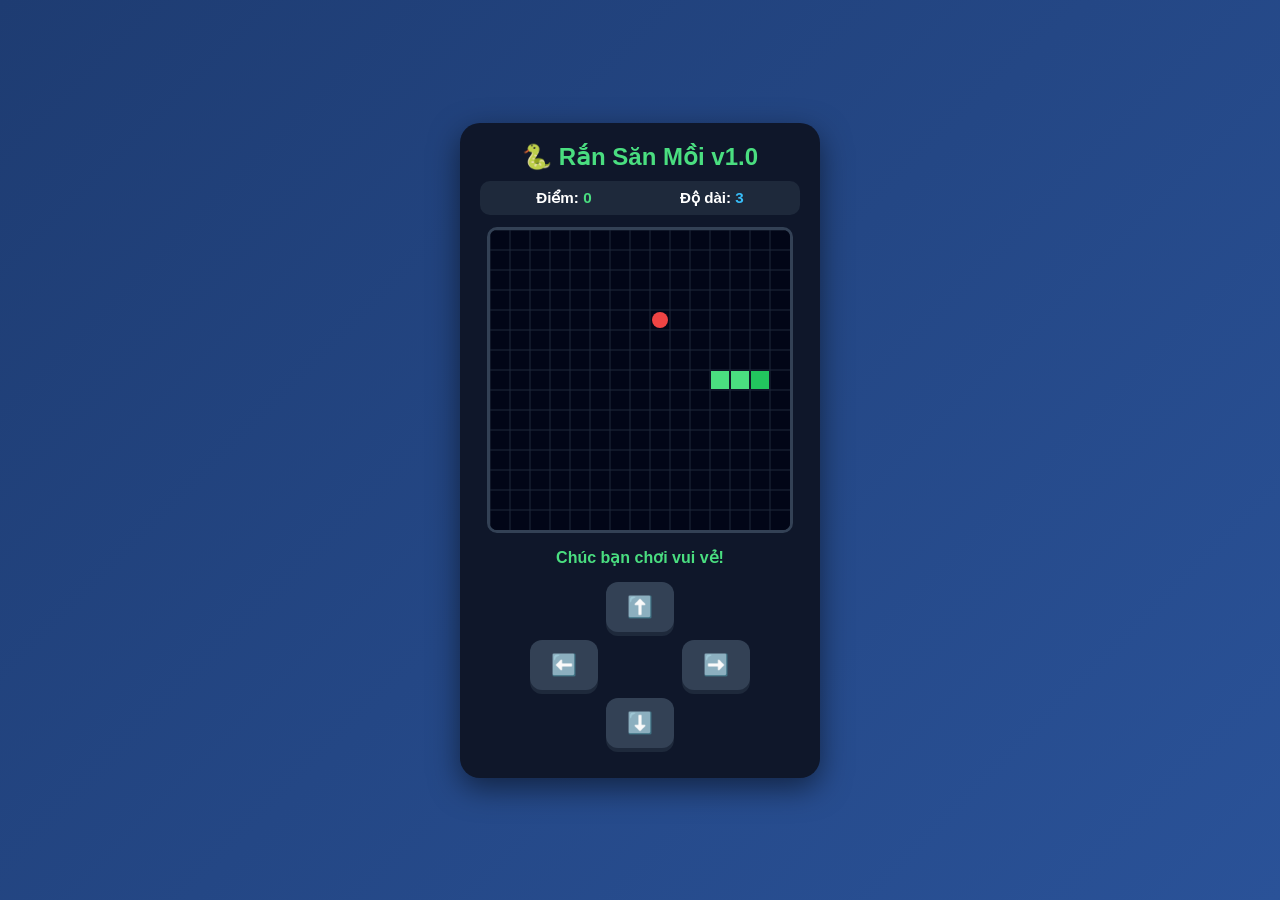
==== v1.0/index.html @ 7a1a3d7d "Create index.html" ====
<!DOCTYPE html>
<html lang="vi">
<head>
  <meta charset="UTF-8">
  <meta name="viewport" content="width=device-width, initial-scale=1.0, maximum-scale=1.0, user-scalable=no">
  <title>Game Rắn Săn Mồi v1.0 - Cổ Điển</title>
  <style>
    * {
      box-sizing: border-box;
      touch-action: manipulation;
      font-family: 'Segoe UI', Roboto, sans-serif;
    }

    body {
      background: linear-gradient(135deg, #1e3c72, #2a5298);
      display: flex;
      justify-content: center;
      align-items: center;
      min-height: 100vh;
      margin: 0;
      padding: 10px;
      color: #fff;
    }

    .game-container {
      background: #0f172a;
      padding: 20px;
      border-radius: 20px;
      box-shadow: 0 10px 30px rgba(0, 0, 0, 0.5);
      width: 100%;
      max-width: 360px;
      text-align: center;
    }

    h1 {
      margin: 0 0 10px 0;
      font-size: 1.5rem;
      color: #4ade80;
    }

    .score-board {
      display: flex;
      justify-content: space-around;
      background: #1e293b;
      padding: 8px 12px;
      border-radius: 10px;
      margin-bottom: 12px;
      font-weight: bold;
      font-size: 0.95rem;
    }

    canvas {
      background-color: #020617;
      border: 3px solid #334155;
      border-radius: 10px;
      display: block;
      margin: 0 auto 15px auto;
      box-shadow: inset 0 0 10px rgba(0,0,0,0.8);
    }

    /* Bàn phím ảo điều khiển cho Điện thoại */
    .controls {
      display: grid;
      grid-template-columns: repeat(3, 1fr);
      grid-template-rows: repeat(3, 50px);
      gap: 8px;
      max-width: 220px;
      margin: 0 auto 10px auto;
    }

    .btn-ctrl {
      background: #334155;
      color: #fff;
      border: none;
      border-radius: 12px;
      font-size: 1.3rem;
      font-weight: bold;
      cursor: pointer;
      display: flex;
      justify-content: center;
      align-items: center;
      box-shadow: 0 4px 0 #1e293b;
      transition: active 0.1s;
    }

    .btn-ctrl:active {
      transform: translateY(4px);
      box-shadow: none;
      background: #475569;
    }

    .btn-up { grid-column: 2; grid-row: 1; }
    .btn-left { grid-column: 1; grid-row: 2; }
    .btn-right { grid-column: 3; grid-row: 2; }
    .btn-down { grid-column: 2; grid-row: 3; }

    .btn-restart {
      width: 100%;
      padding: 12px;
      background: #22c55e;
      color: white;
      border: none;
      border-radius: 10px;
      font-size: 1rem;
      font-weight: bold;
      cursor: pointer;
      margin-top: 5px;
    }

    .btn-restart:hover {
      background: #16a34a;
    }

    .game-over-text {
      color: #ef4444;
      font-weight: bold;
      margin-bottom: 10px;
      font-size: 1rem;
      min-height: 24px;
    }

    .hidden {
      display: none !important;
    }
  </style>
</head>
<body>

  <div class="game-container">
    <h1>🐍 Rắn Săn Mồi v1.0</h1>
    
    <div class="score-board">
      <span>Điểm: <strong id="score" style="color: #4ade80;">0</strong></span>
      <span>Độ dài: <strong id="length" style="color: #38bdf8;">3</strong></span>
    </div>

    <!-- Màn chơi Canvas 300x300 (15x15 ô, mỗi ô 20px) -->
    <canvas id="gameCanvas" width="300" height="300"></canvas>

    <div id="game-status" class="game-over-text">Dùng nút bên dưới để di chuyển!</div>

    <!-- Nút điều hướng ảo -->
    <div class="controls">
      <button class="btn-ctrl btn-up" id="btn-up">⬆️</button>
      <button class="btn-ctrl btn-left" id="btn-left">⬅️</button>
      <button class="btn-ctrl btn-right" id="btn-right">➡️</button>
      <button class="btn-ctrl btn-down" id="btn-down">⬇️</button>
    </div>

    <button id="restart-btn" class="btn-restart hidden">Chơi ván mới 🔄</button>
  </div>

  <script>
    const canvas = document.getElementById('gameCanvas');
    const ctx = canvas.getContext('2d');

    const gridSize = 20; // Kích thước mỗi ô 20px
    const tileCount = canvas.width / gridSize; // 15 ô ngang / dọc

    let snake = [
      { x: 7, y: 7 },
      { x: 6, y: 7 },
      { x: 5, y: 7 }
    ];

    let food = { x: 10, y: 10 };
    let dx = 1; // Hướng di chuyển x (1: Phải, -1: Trái)
    let dy = 0; // Hướng di chuyển y (1: Xuống, -1: Lên)

    let score = 0;
    let gameInterval = null;
    let isGameOver = false;
    let changingDirection = false; // Tránh đổi hướng 2 lần trong 1 khung hình

    const scoreDisplay = document.getElementById('score');
    const lengthDisplay = document.getElementById('length');
    const statusDisplay = document.getElementById('game-status');
    const restartBtn = document.getElementById('restart-btn');

    // Sự kiện bàn phím máy tính
    document.addEventListener('keydown', handleKeyPress);

    // Sự kiện nút điều hướng di động
    document.getElementById('btn-up').addEventListener('click', () => changeDirection(0, -1));
    document.getElementById('btn-down').addEventListener('click', () => changeDirection(0, 1));
    document.getElementById('btn-left').addEventListener('click', () => changeDirection(-1, 0));
    document.getElementById('btn-right').addEventListener('click', () => changeDirection(1, 0));

    restartBtn.addEventListener('click', resetGame);

    // Khởi chạy game
    resetGame();

    function resetGame() {
      snake = [
        { x: 7, y: 7 },
        { x: 6, y: 7 },
        { x: 5, y: 7 }
      ];
      dx = 1;
      dy = 0;
      score = 0;
      isGameOver = false;
      changingDirection = false;

      scoreDisplay.textContent = score;
      lengthDisplay.textContent = snake.length;
      statusDisplay.textContent = "Chúc bạn chơi vui vẻ!";
      statusDisplay.style.color = "#4ade80";
      restartBtn.classList.add('hidden');

      spawnFood();

      clearInterval(gameInterval);
      gameInterval = setInterval(gameLoop, 150); // Tốc độ chạy (150ms/bước)
    }

    function gameLoop() {
      if (isGameOver) return;

      changingDirection = false;
      moveSnake();

      if (checkCollision()) {
        handleGameOver();
        return;
      }

      drawGame();
    }

    function moveSnake() {
      const head = { x: snake[0].x + dx, y: snake[0].y + dy };
      snake.unshift(head);

      // Kiểm tra rắn ăn mồi
      if (head.x === food.x && head.y === food.y) {
        score += 10;
        scoreDisplay.textContent = score;
        lengthDisplay.textContent = snake.length;
        spawnFood();
      } else {
        snake.pop(); // Xóa cái đuôi nếu không ăn mồi
      }
    }

    function changeDirection(newDx, newDy) {
      if (changingDirection || isGameOver) return;

      // Không cho phép quay đầu 180 độ
      if (newDx === -dx && newDx !== 0) return;
      if (newDy === -dy && newDy !== 0) return;

      dx = newDx;
      dy = newDy;
      changingDirection = true;
    }

    function handleKeyPress(e) {
      if (e.key === 'ArrowUp' || e.key === 'w' || e.key === 'W') changeDirection(0, -1);
      if (e.key === 'ArrowDown' || e.key === 's' || e.key === 'S') changeDirection(0, 1);
      if (e.key === 'ArrowLeft' || e.key === 'a' || e.key === 'A') changeDirection(-1, 0);
      if (e.key === 'ArrowRight' || e.key === 'd' || e.key === 'D') changeDirection(1, 0);
    }

    function spawnFood() {
      while (true) {
        food.x = Math.floor(Math.random() * tileCount);
        food.y = Math.floor(Math.random() * tileCount);

        // Đảm bảo mồi không mọc trên thân rắn
        let onSnake = snake.some(segment => segment.x === food.x && segment.y === food.y);
        if (!onSnake) break;
      }
    }

    function checkCollision() {
      const head = snake[0];

      // Va chạm tường
      if (head.x < 0 || head.x >= tileCount || head.y < 0 || head.y >= tileCount) {
        return true;
      }

      // Va chạm thân
      for (let i = 1; i < snake.length; i++) {
        if (head.x === snake[i].x && head.y === snake[i].y) {
          return true;
        }
      }

      return false;
    }

    function handleGameOver() {
      isGameOver = true;
      clearInterval(gameInterval);
      statusDisplay.textContent = "💥 GAME OVER! Bạn đã thua rồi!";
      statusDisplay.style.color = "#ef4444";
      restartBtn.classList.remove('hidden');
    }

    function drawGame() {
      // Xóa màn hình
      ctx.fillStyle = '#020617';
      ctx.fillRect(0, 0, canvas.width, canvas.height);

      // Vẽ lưới mờ trang trí
      ctx.strokeStyle = '#1e293b';
      for (let i = 0; i < canvas.width; i += gridSize) {
        ctx.beginPath();
        ctx.moveTo(i, 0);
        ctx.lineTo(i, canvas.height);
        ctx.stroke();

        ctx.beginPath();
        ctx.moveTo(0, i);
        ctx.lineTo(canvas.width, i);
        ctx.stroke();
      }

      // Vẽ Mồi (Màu đỏ hình tròn)
      ctx.fillStyle = '#ef4444';
      ctx.beginPath();
      ctx.arc(
        food.x * gridSize + gridSize / 2,
        food.y * gridSize + gridSize / 2,
        gridSize / 2 - 2,
        0,
        Math.PI * 2
      );
      ctx.fill();

      // Vẽ Rắn
      snake.forEach((segment, index) => {
        if (index === 0) {
          // Đầu rắn (Xanh lá sáng)
          ctx.fillStyle = '#22c55e';
        } else {
          // Thân rắn (Xanh lá dịu)
          ctx.fillStyle = '#4ade80';
        }

        ctx.fillRect(
          segment.x * gridSize + 1,
          segment.y * gridSize + 1,
          gridSize - 2,
          gridSize - 2
        );
      });
    }
  </script>
</body>
</html>
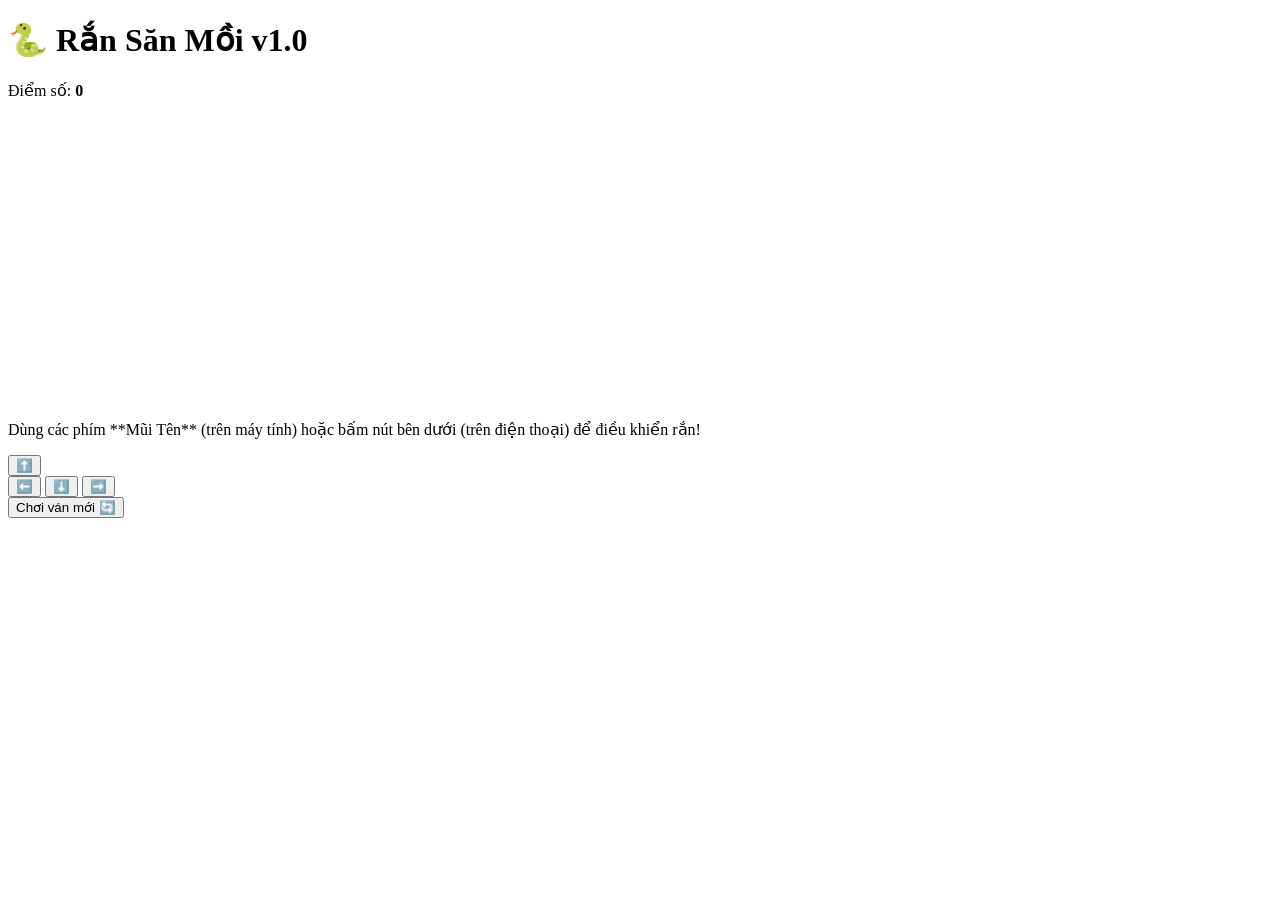
==== commit 24da8015: "Update index.html" ====
--- a/v1.0/index.html
+++ b/v1.0/index.html
@@ -2,353 +2,36 @@
 <html lang="vi">
 <head>
   <meta charset="UTF-8">
-  <meta name="viewport" content="width=device-width, initial-scale=1.0, maximum-scale=1.0, user-scalable=no">
+  <meta name="viewport" content="width=device-width, initial-scale=1.0">
   <title>Game Rắn Săn Mồi v1.0 - Cổ Điển</title>
-  <style>
-    * {
-      box-sizing: border-box;
-      touch-action: manipulation;
-      font-family: 'Segoe UI', Roboto, sans-serif;
-    }
-
-    body {
-      background: linear-gradient(135deg, #1e3c72, #2a5298);
-      display: flex;
-      justify-content: center;
-      align-items: center;
-      min-height: 100vh;
-      margin: 0;
-      padding: 10px;
-      color: #fff;
-    }
-
-    .game-container {
-      background: #0f172a;
-      padding: 20px;
-      border-radius: 20px;
-      box-shadow: 0 10px 30px rgba(0, 0, 0, 0.5);
-      width: 100%;
-      max-width: 360px;
-      text-align: center;
-    }
-
-    h1 {
-      margin: 0 0 10px 0;
-      font-size: 1.5rem;
-      color: #4ade80;
-    }
-
-    .score-board {
-      display: flex;
-      justify-content: space-around;
-      background: #1e293b;
-      padding: 8px 12px;
-      border-radius: 10px;
-      margin-bottom: 12px;
-      font-weight: bold;
-      font-size: 0.95rem;
-    }
-
-    canvas {
-      background-color: #020617;
-      border: 3px solid #334155;
-      border-radius: 10px;
-      display: block;
-      margin: 0 auto 15px auto;
-      box-shadow: inset 0 0 10px rgba(0,0,0,0.8);
-    }
-
-    /* Bàn phím ảo điều khiển cho Điện thoại */
-    .controls {
-      display: grid;
-      grid-template-columns: repeat(3, 1fr);
-      grid-template-rows: repeat(3, 50px);
-      gap: 8px;
-      max-width: 220px;
-      margin: 0 auto 10px auto;
-    }
-
-    .btn-ctrl {
-      background: #334155;
-      color: #fff;
-      border: none;
-      border-radius: 12px;
-      font-size: 1.3rem;
-      font-weight: bold;
-      cursor: pointer;
-      display: flex;
-      justify-content: center;
-      align-items: center;
-      box-shadow: 0 4px 0 #1e293b;
-      transition: active 0.1s;
-    }
-
-    .btn-ctrl:active {
-      transform: translateY(4px);
-      box-shadow: none;
-      background: #475569;
-    }
-
-    .btn-up { grid-column: 2; grid-row: 1; }
-    .btn-left { grid-column: 1; grid-row: 2; }
-    .btn-right { grid-column: 3; grid-row: 2; }
-    .btn-down { grid-column: 2; grid-row: 3; }
-
-    .btn-restart {
-      width: 100%;
-      padding: 12px;
-      background: #22c55e;
-      color: white;
-      border: none;
-      border-radius: 10px;
-      font-size: 1rem;
-      font-weight: bold;
-      cursor: pointer;
-      margin-top: 5px;
-    }
-
-    .btn-restart:hover {
-      background: #16a34a;
-    }
-
-    .game-over-text {
-      color: #ef4444;
-      font-weight: bold;
-      margin-bottom: 10px;
-      font-size: 1rem;
-      min-height: 24px;
-    }
-
-    .hidden {
-      display: none !important;
-    }
-  </style>
+  <link rel="stylesheet" href="style.css">
 </head>
 <body>
-
-  <div class="game-container">
+  <div class="container">
     <h1>🐍 Rắn Săn Mồi v1.0</h1>
     
     <div class="score-board">
-      <span>Điểm: <strong id="score" style="color: #4ade80;">0</strong></span>
-      <span>Độ dài: <strong id="length" style="color: #38bdf8;">3</strong></span>
+      <span>Điểm số: <strong id="score">0</strong></span>
     </div>
 
-    <!-- Màn chơi Canvas 300x300 (15x15 ô, mỗi ô 20px) -->
+    <!-- Màn hình game Canvas -->
     <canvas id="gameCanvas" width="300" height="300"></canvas>
 
-    <div id="game-status" class="game-over-text">Dùng nút bên dưới để di chuyển!</div>
+    <p class="instruction">Dùng các phím **Mũi Tên** (trên máy tính) hoặc bấm nút bên dưới (trên điện thoại) để điều khiển rắn!</p>
 
-    <!-- Nút điều hướng ảo -->
-    <div class="controls">
-      <button class="btn-ctrl btn-up" id="btn-up">⬆️</button>
-      <button class="btn-ctrl btn-left" id="btn-left">⬅️</button>
-      <button class="btn-ctrl btn-right" id="btn-right">➡️</button>
-      <button class="btn-ctrl btn-down" id="btn-down">⬇️</button>
+    <!-- Nút điều khiển cho điện thoại -->
+    <div class="controls-dpad">
+      <button id="btn-up" class="btn-arrow">⬆️</button>
+      <div class="horizontal-btns">
+        <button id="btn-left" class="btn-arrow">⬅️</button>
+        <button id="btn-down" class="btn-arrow">⬇️</button>
+        <button id="btn-right" class="btn-arrow">➡️</button>
+      </div>
     </div>
 
-    <button id="restart-btn" class="btn-restart hidden">Chơi ván mới 🔄</button>
+    <button id="restart-btn" class="btn-main">Chơi ván mới 🔄</button>
   </div>
 
-  <script>
-    const canvas = document.getElementById('gameCanvas');
-    const ctx = canvas.getContext('2d');
-
-    const gridSize = 20; // Kích thước mỗi ô 20px
-    const tileCount = canvas.width / gridSize; // 15 ô ngang / dọc
-
-    let snake = [
-      { x: 7, y: 7 },
-      { x: 6, y: 7 },
-      { x: 5, y: 7 }
-    ];
-
-    let food = { x: 10, y: 10 };
-    let dx = 1; // Hướng di chuyển x (1: Phải, -1: Trái)
-    let dy = 0; // Hướng di chuyển y (1: Xuống, -1: Lên)
-
-    let score = 0;
-    let gameInterval = null;
-    let isGameOver = false;
-    let changingDirection = false; // Tránh đổi hướng 2 lần trong 1 khung hình
-
-    const scoreDisplay = document.getElementById('score');
-    const lengthDisplay = document.getElementById('length');
-    const statusDisplay = document.getElementById('game-status');
-    const restartBtn = document.getElementById('restart-btn');
-
-    // Sự kiện bàn phím máy tính
-    document.addEventListener('keydown', handleKeyPress);
-
-    // Sự kiện nút điều hướng di động
-    document.getElementById('btn-up').addEventListener('click', () => changeDirection(0, -1));
-    document.getElementById('btn-down').addEventListener('click', () => changeDirection(0, 1));
-    document.getElementById('btn-left').addEventListener('click', () => changeDirection(-1, 0));
-    document.getElementById('btn-right').addEventListener('click', () => changeDirection(1, 0));
-
-    restartBtn.addEventListener('click', resetGame);
-
-    // Khởi chạy game
-    resetGame();
-
-    function resetGame() {
-      snake = [
-        { x: 7, y: 7 },
-        { x: 6, y: 7 },
-        { x: 5, y: 7 }
-      ];
-      dx = 1;
-      dy = 0;
-      score = 0;
-      isGameOver = false;
-      changingDirection = false;
-
-      scoreDisplay.textContent = score;
-      lengthDisplay.textContent = snake.length;
-      statusDisplay.textContent = "Chúc bạn chơi vui vẻ!";
-      statusDisplay.style.color = "#4ade80";
-      restartBtn.classList.add('hidden');
-
-      spawnFood();
-
-      clearInterval(gameInterval);
-      gameInterval = setInterval(gameLoop, 150); // Tốc độ chạy (150ms/bước)
-    }
-
-    function gameLoop() {
-      if (isGameOver) return;
-
-      changingDirection = false;
-      moveSnake();
-
-      if (checkCollision()) {
-        handleGameOver();
-        return;
-      }
-
-      drawGame();
-    }
-
-    function moveSnake() {
-      const head = { x: snake[0].x + dx, y: snake[0].y + dy };
-      snake.unshift(head);
-
-      // Kiểm tra rắn ăn mồi
-      if (head.x === food.x && head.y === food.y) {
-        score += 10;
-        scoreDisplay.textContent = score;
-        lengthDisplay.textContent = snake.length;
-        spawnFood();
-      } else {
-        snake.pop(); // Xóa cái đuôi nếu không ăn mồi
-      }
-    }
-
-    function changeDirection(newDx, newDy) {
-      if (changingDirection || isGameOver) return;
-
-      // Không cho phép quay đầu 180 độ
-      if (newDx === -dx && newDx !== 0) return;
-      if (newDy === -dy && newDy !== 0) return;
-
-      dx = newDx;
-      dy = newDy;
-      changingDirection = true;
-    }
-
-    function handleKeyPress(e) {
-      if (e.key === 'ArrowUp' || e.key === 'w' || e.key === 'W') changeDirection(0, -1);
-      if (e.key === 'ArrowDown' || e.key === 's' || e.key === 'S') changeDirection(0, 1);
-      if (e.key === 'ArrowLeft' || e.key === 'a' || e.key === 'A') changeDirection(-1, 0);
-      if (e.key === 'ArrowRight' || e.key === 'd' || e.key === 'D') changeDirection(1, 0);
-    }
-
-    function spawnFood() {
-      while (true) {
-        food.x = Math.floor(Math.random() * tileCount);
-        food.y = Math.floor(Math.random() * tileCount);
-
-        // Đảm bảo mồi không mọc trên thân rắn
-        let onSnake = snake.some(segment => segment.x === food.x && segment.y === food.y);
-        if (!onSnake) break;
-      }
-    }
-
-    function checkCollision() {
-      const head = snake[0];
-
-      // Va chạm tường
-      if (head.x < 0 || head.x >= tileCount || head.y < 0 || head.y >= tileCount) {
-        return true;
-      }
-
-      // Va chạm thân
-      for (let i = 1; i < snake.length; i++) {
-        if (head.x === snake[i].x && head.y === snake[i].y) {
-          return true;
-        }
-      }
-
-      return false;
-    }
-
-    function handleGameOver() {
-      isGameOver = true;
-      clearInterval(gameInterval);
-      statusDisplay.textContent = "💥 GAME OVER! Bạn đã thua rồi!";
-      statusDisplay.style.color = "#ef4444";
-      restartBtn.classList.remove('hidden');
-    }
-
-    function drawGame() {
-      // Xóa màn hình
-      ctx.fillStyle = '#020617';
-      ctx.fillRect(0, 0, canvas.width, canvas.height);
-
-      // Vẽ lưới mờ trang trí
-      ctx.strokeStyle = '#1e293b';
-      for (let i = 0; i < canvas.width; i += gridSize) {
-        ctx.beginPath();
-        ctx.moveTo(i, 0);
-        ctx.lineTo(i, canvas.height);
-        ctx.stroke();
-
-        ctx.beginPath();
-        ctx.moveTo(0, i);
-        ctx.lineTo(canvas.width, i);
-        ctx.stroke();
-      }
-
-      // Vẽ Mồi (Màu đỏ hình tròn)
-      ctx.fillStyle = '#ef4444';
-      ctx.beginPath();
-      ctx.arc(
-        food.x * gridSize + gridSize / 2,
-        food.y * gridSize + gridSize / 2,
-        gridSize / 2 - 2,
-        0,
-        Math.PI * 2
-      );
-      ctx.fill();
-
-      // Vẽ Rắn
-      snake.forEach((segment, index) => {
-        if (index === 0) {
-          // Đầu rắn (Xanh lá sáng)
-          ctx.fillStyle = '#22c55e';
-        } else {
-          // Thân rắn (Xanh lá dịu)
-          ctx.fillStyle = '#4ade80';
-        }
-
-        ctx.fillRect(
-          segment.x * gridSize + 1,
-          segment.y * gridSize + 1,
-          gridSize - 2,
-          gridSize - 2
-        );
-      });
-    }
-  </script>
+  <script src="script.js"></script>
 </body>
 </html>
